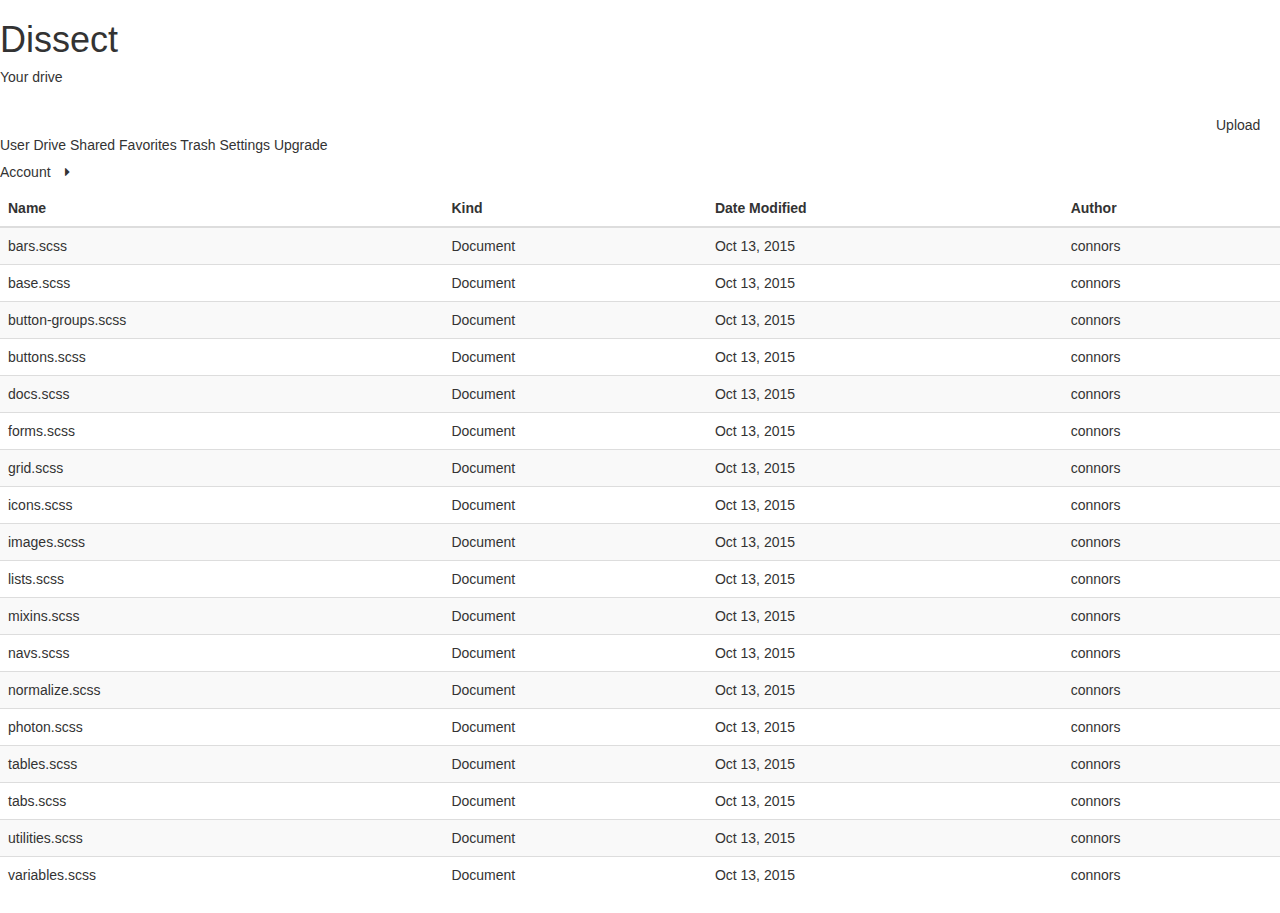
==== index.html @ 8da64d83 "Update 9/11/16" ====
<!DOCTYPE html>
<html lang="en">
  <head>
    <meta charset="utf-8">
    <meta http-equiv="X-UA-Compatible" content="IE=edge">
    <meta name="viewport" content="width=device-width, initial-scale=1">
    <title>Dissect</title>

    <!-- Stylesheets -->
    <link href="https://maxcdn.bootstrapcdn.com/font-awesome/4.5.0/css/font-awesome.min.css" rel="stylesheet" type="text/css">
    <link rel="stylesheet" href="../../css/photon.min.css">
    <link rel="stylesheet" href="style.css">
    <!-- Latest compiled and minified CSS -->
    <link rel="stylesheet" href="boot/css/bootstrap.css">
    <!-- Optional theme -->
    <link rel="stylesheet" href="boot/css/bootstrap-theme.min.css">
    <!-- Latest compiled and minified JavaScript -->
    <script src="boot/js/bootstrap.min.js"></script>

    <!-- Javascript -->
    <script src="js/menu.js" charset="utf-8"></script>
    <script src="js/jquery-3.1.0.min.js"></script>
    <script src="js.js" ></script>
  </head>
  <body>
    <div class="window">

      <!-- .toolbar-header sits at the top of your app -->
      <header class="toolbar toolbar-header">
        <h1 class="title">Dissect</h1>
      </header>

      <!-- Your app's content goes inside .window-content -->
      <div class="window-content">
        <div class="pane-group">
          <div class="pane pane-sm sidebar">
            <nav class="nav-group">
              <h5 class="nav-group-title">Your drive</h5><br>
              <a href="index.html"><div id="stack"><span class="icon icon-menu"></span></div></a>
              <a href="index_grid.html"><div id="thumb"><span class="icon icon-layout"></span></div></a>
              <span class="nav-group-item">
                <span class="icon icon-upload-cloud"></span>
                <a href="upload.html">Upload</a>
              </span>
              <span class="nav-group-item">
                <span class="icon icon-user"></span>
                <a href="profile.html">User</a>
              </span>
              <span class="nav-group-item active">
                <span class="icon icon-home"></span>
                <a href="index.html">Drive</a>
              </span>
              <span class="nav-group-item">
                <span class="icon icon-share"></span>
                <a href="shared.html">Shared</a>
              </span>
              <span class="nav-group-item">
                <span class="icon icon-star"></span>
                <a href="favorites.html">Favorites</a>
              </span>
              <span class="nav-group-item">
                <span class="icon icon-trash"></span>
                <a href="trash.html">Trash</a>
              </span>
              <span class="nav-group-item">
                <span class="icon icon-dot-3"></span>
                <a href="settings.html">Settings</a>
              </span>
              <span class="nav-group-item">
                <span class="icon icon-database"></span>
                <a href="upgrade.html">Upgrade</a>
              </span>
            </nav>

              <nav class="nav-group">
              <h5 class="nav-group-title" id="acc_open">Account<span class="fa fa-caret-down" id="open"></span><span class="fa fa-caret-right" id="close"></span></h5>
              <div id="acc">
                  <span class="nav-group-item">
                    <span class="icon icon-upload-cloud"></span>
                    <a href="upload.html">Upload</a>
                  </span>
                  <span class="nav-group-item">
                    <span class="icon icon-user"></span>
                    <a href="profile.html">User</a>
                  </span>
                  <span class="nav-group-item active">
                    <span class="icon icon-home"></span>
                    <a href="index.html">Drive</a>
                  </span>
                  <span class="nav-group-item">
                    <span class="icon icon-share"></span>
                    <a href="shared.html">Shared</a>
                  </span>
                  <span class="nav-group-item">
                    <span class="icon icon-star"></span>
                    <a href="favorites.html">Favorites</a>
                  </span>
                  <span class="nav-group-item">
                    <span class="icon icon-trash"></span>
                    <a href="trash.html">Trash</a>
                  </span>
                  <span class="nav-group-item">
                    <span class="icon icon-dot-3"></span>
                    <a href="settings.html">Settings</a>
                  </span>
                  <span class="nav-group-item">
                    <span class="icon icon-database"></span>
                    <a href="upgrade.html">Upgrade</a>
                  </span>
              </div>
            </nav>
          </div>

          <div class="pane">
              <div id="det">
                  <div  class="row">
                  <img class="img-responsive col-md-4" alt="..." src="http://placehold.it/350x150" />
                  <h5 class="col-md-8">Details of $_filename</h5>
                  </div>
                  <span><p>$_Size</p></span>
                  <span><p>$_Cloud account it is stored on</p></span>
                  <span><p>$_Date modified</p></span>
                  <span><p>$_Modified by $_User</p></span>
                  <div class="row" id="action">
                    <div class="col-md-4 col-sm-12 col-xs-12">
                      <span class="icon icon-star"><p>Favorite</p></span>
                    </div>
                    <div class="col-md-4 col-sm-12 col-xs-12">
                      <span class="icon icon-trash"><p>Delete</p></span>
                    </div>
                    <div class="col-md-4 col-sm-12 col-xs-12">
                      <span class="icon icon-share"><p>Share</p></span>
                    </div>
                  </div>
                <span class="icon icon-cancel" id="exit"></span>
              </div>
            <table class="table table-striped">
              <thead>
                <a href="#" >
                  <tr class="det_display">
                    <th>Name</th>
                    <th>Kind</th>
                    <th>Date Modified</th>
                    <th>Author</th>
                  </tr>
                </a>
              </thead>
              <tbody>
                <tr>
                  <td>bars.scss</td>
                  <td>Document</td>
                  <td>Oct 13, 2015</td>
                  <td>connors</td>
                </tr>
                <tr>
                  <td>base.scss</td>
                  <td>Document</td>
                  <td>Oct 13, 2015</td>
                  <td>connors</td>
                </tr>
                <tr>
                  <td>button-groups.scss</td>
                  <td>Document</td>
                  <td>Oct 13, 2015</td>
                  <td>connors</td>
                </tr>
                <tr>
                  <td>buttons.scss</td>
                  <td>Document</td>
                  <td>Oct 13, 2015</td>
                  <td>connors</td>
                </tr>
                <tr>
                  <td>docs.scss</td>
                  <td>Document</td>
                  <td>Oct 13, 2015</td>
                  <td>connors</td>
                </tr>
                <tr>
                  <td>forms.scss</td>
                  <td>Document</td>
                  <td>Oct 13, 2015</td>
                  <td>connors</td>
                </tr>
                <tr>
                  <td>grid.scss</td>
                  <td>Document</td>
                  <td>Oct 13, 2015</td>
                  <td>connors</td>
                </tr>
                <tr>
                  <td>icons.scss</td>
                  <td>Document</td>
                  <td>Oct 13, 2015</td>
                  <td>connors</td>
                </tr>
                <tr>
                  <td>images.scss</td>
                  <td>Document</td>
                  <td>Oct 13, 2015</td>
                  <td>connors</td>
                </tr>
                <tr>
                  <td>lists.scss</td>
                  <td>Document</td>
                  <td>Oct 13, 2015</td>
                  <td>connors</td>
                </tr>
                <tr>
                  <td>mixins.scss</td>
                  <td>Document</td>
                  <td>Oct 13, 2015</td>
                  <td>connors</td>
                </tr>
                <tr>
                  <td>navs.scss</td>
                  <td>Document</td>
                  <td>Oct 13, 2015</td>
                  <td>connors</td>
                </tr>
                <tr>
                  <td>normalize.scss</td>
                  <td>Document</td>
                  <td>Oct 13, 2015</td>
                  <td>connors</td>
                </tr>
                <tr>
                  <td>photon.scss</td>
                  <td>Document</td>
                  <td>Oct 13, 2015</td>
                  <td>connors</td>
                </tr>
                <tr>
                  <td>tables.scss</td>
                  <td>Document</td>
                  <td>Oct 13, 2015</td>
                  <td>connors</td>
                </tr>
                <tr>
                  <td>tabs.scss</td>
                  <td>Document</td>
                  <td>Oct 13, 2015</td>
                  <td>connors</td>
                </tr>
                <tr>
                  <td>utilities.scss</td>
                  <td>Document</td>
                  <td>Oct 13, 2015</td>
                  <td>connors</td>
                </tr>
                <tr>
                  <td>variables.scss</td>
                  <td>Document</td>
                  <td>Oct 13, 2015</td>
                  <td>connors</td>
                </tr>
              </tbody>
            </table>
          </div>





        </div>
      </div>
    </div>
  </body>
</html>
---- style.css ----
@charset "UTF-8";
/* CSS Document */

.nav-group a{
	text-decoration:none;
	color:	#333;
}
.nav-group-title span{
    padding-left: 1em;
}
#acc{
    display: none;
}
#open{
    display: none;
}
.dropzone{
    display: -webkit-box;
    display: -webkit-flex;
    display: -ms-flexbox;
    display: flex;
    -webkit-box-align: center;
    -webkit-align-items: center;
    -ms-flex-align: center;
    align-items: center;
    -webkit-box-pack: center;
    -webkit-justify-content: center;
    -ms-flex-pack: center;
    justify-content: center;
    height: 90%;
    position: static;
    width: 100vw;
	max-width: 100%;
    max-height: 90%;
}
#thumb, #stack{
padding: 2px 10px 2px 25px;
display: block;
color: #333;
text-decoration: none;
cursor: pointer;
}
#thumb{
	width: 50%;
	font-size: 1.8em;
	float: left;
	padding-left: 0.3em;
}
#stack{
	width: 45%;
	float: left;
	font-size: 1.8em;
}
#stack span, #thumb span{
	cursor: pointer;
}
.table-striped tr:active:nth-child(even), tr:active, .table-striped tr:active:nth-child(odd) {
    color: #888;
}
.table-striped tr{
	cursor: pointer;
}
#det{
	position: absolute;
	display: none;
	right: 0;
	width: 25vw;
	height: 100%;
	background-color: #e8e6e8;
	background-image: -webkit-gradient(linear,left top,left bottom,color-stop(0,#e8e6e8),color-stop(100%,#d1cfd1));
	background-image: -webkit-linear-gradient(top,#e8e6e8 0,#d1cfd1 100%);
	background-image: linear-gradient(to bottom,#e8e6e8 0,#d1cfd1 100%);
	padding: 25px;
	outline: 0.1em #333 solid;
}
@media screen(max-width: 1000px) {
	#det{
		width: 75vw;
	}
}
#exit{
	font-size: 1.5em;
	float: right;
	position: absolute;
	right: .8em;
	top: .8em;
}
.row{
	margin: 0 !important;
}
#action span{
	font-size: 1.1em;
}
#action p{
	padding-left: .5em;
	display: inherit;
	font-size: .8em;
}
#action::before{
	background-color: black;
	width: 100%;
	height: .1em;

}
#connect_tab_content, #warning_tab_content{
	display: none;
}
#account_tab_content p{
	display: inherit;
}
.container{
	padding: 1em 1.5em;
}
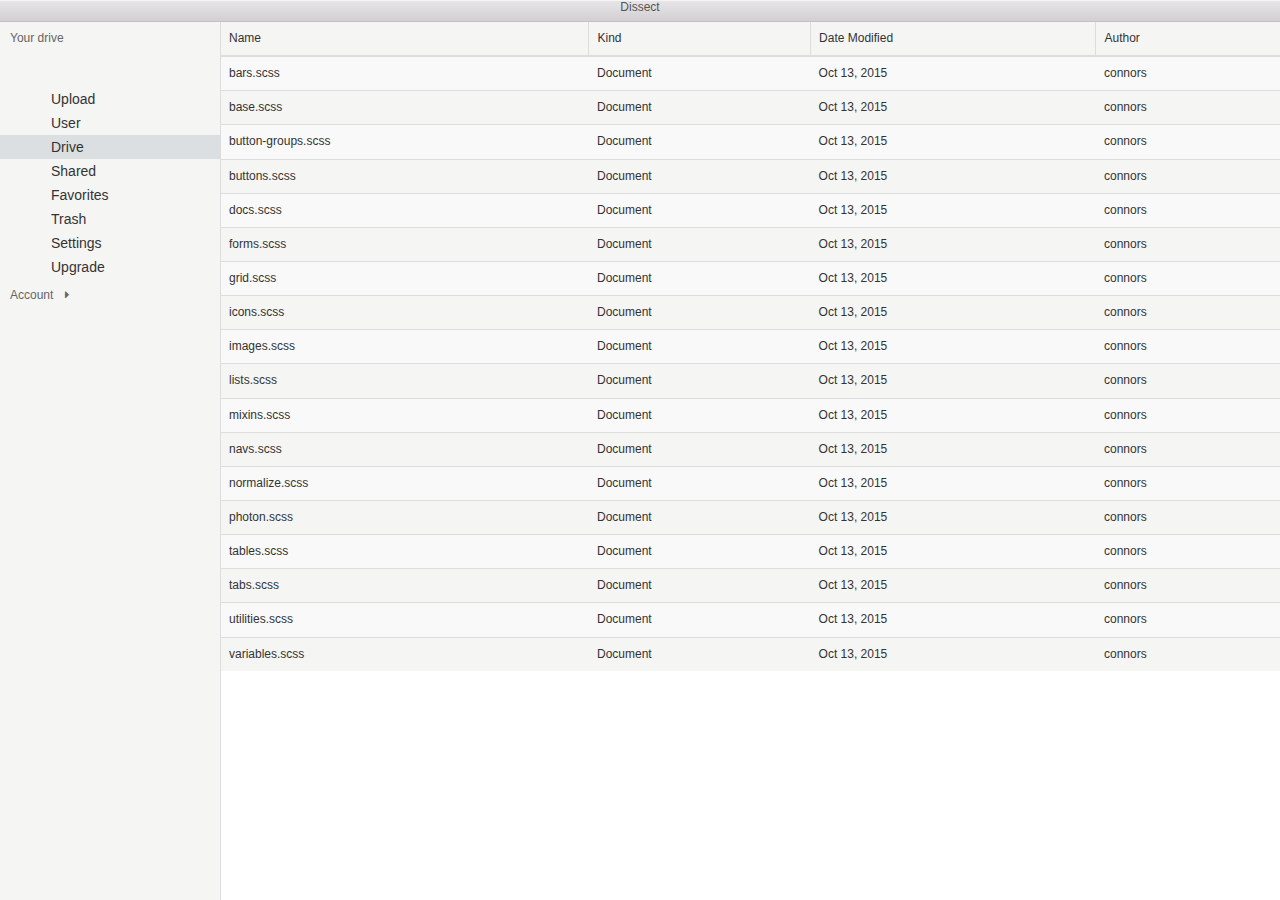
==== commit 5ff8d430: "portable compatibility changes" ====
--- a/index.html
+++ b/index.html
@@ -8,7 +8,7 @@
 
     <!-- Stylesheets -->
     <link href="https://maxcdn.bootstrapcdn.com/font-awesome/4.5.0/css/font-awesome.min.css" rel="stylesheet" type="text/css">
-    <link rel="stylesheet" href="../../css/photon.min.css">
+    <link rel="stylesheet" href="photon.min.css">
     <link rel="stylesheet" href="style.css">
     <!-- Latest compiled and minified CSS -->
     <link rel="stylesheet" href="boot/css/bootstrap.css">
@@ -32,10 +32,11 @@
 
       <!-- Your app's content goes inside .window-content -->
       <div class="window-content">
+        <div id="overlay"></div>
         <div class="pane-group">
           <div class="pane pane-sm sidebar">
             <nav class="nav-group">
-              <h5 class="nav-group-title">Your drive</h5><br>
+              <h5 class="nav-group-title">Your drive</h5>
               <a href="index.html"><div id="stack"><span class="icon icon-menu"></span></div></a>
               <a href="index_grid.html"><div id="thumb"><span class="icon icon-layout"></span></div></a>
               <span class="nav-group-item">
@@ -264,6 +265,5 @@
 
         </div>
       </div>
-    </div>
   </body>
 </html>
--- a/photon.min.css
+++ b/photon.min.css
@@ -0,0 +1,9 @@
+@charset "UTF-8";/*!
+ * =====================================================
+ * Photon v0.1.2
+ * Copyright 2015 Connor Sears
+ * Licensed under MIT (https://github.com/connors/proton/blob/master/LICENSE)
+ *
+ * v0.1.2 designed by @connors.
+ * =====================================================
+ */audio,canvas,progress,sub,sup,video{vertical-align:baseline}body,html{height:100%}hr,html,label{overflow:hidden}.clearfix:after,.toolbar-actions:after,.toolbar:after{clear:both}*,img{-webkit-user-drag:text}.list-group *,.nav-group-item,h1,h2,h3,h4,h5,h6,label,td,th{white-space:nowrap;text-overflow:ellipsis}audio:not([controls]){display:none}a:active,a:hover{outline:0}abbr[title]{border-bottom:1px dotted}b,strong{font-weight:700}dfn{font-style:italic}h1{margin:.67em 0;font-size:36px}small{font-size:80%}sub,sup{font-size:75%;line-height:0;position:relative}sup{top:-.5em}.pane-group,.window{top:0;left:0;right:0}sub{bottom:-.25em}pre{overflow:auto}code,kbd,pre,samp{font-family:monospace,monospace;font-size:1em}button,input,optgroup,select,textarea{color:inherit;font:inherit;margin:0}input[type=number]::-webkit-inner-spin-button,input[type=number]::-webkit-outer-spin-button{height:auto}input[type=search]::-webkit-search-cancel-button,input[type=search]::-webkit-search-decoration{-webkit-appearance:none}fieldset{border:1px solid silver;margin:0 2px;padding:.35em .625em .75em}legend{border:0;padding:0}*{cursor:default;-webkit-user-select:none;-webkit-box-sizing:border-box;box-sizing:border-box}html{width:100%}body{padding:0;margin:0;font-family:system,-apple-system,".SFNSDisplay-Regular","Helvetica Neue",Helvetica,"Segoe UI",sans-serif;font-size:13px;line-height:1.6;color:#333;background-color:transparent}.btn-dropdown:after,.icon:before{font-family:photon-entypo}hr{margin:15px 0;background:0 0;border:0;border-bottom:1px solid #ddd}h1,h2,h3,h4,h5,h6{margin-top:20px;margin-bottom:10px;font-weight:500;overflow:hidden}.btn .icon,.toolbar-header .title{margin-top:1px}h2{font-size:30px}h3{font-size:24px}h4{font-size:18px}h5{font-size:14px}.btn,h6{font-size:12px}.window{position:absolute;bottom:0;display:flex;flex-direction:column;background-color:#fff}.window-content{position:relative;overflow-y:auto;display:flex;flex:1}.selectable-text{cursor:text;-webkit-user-select:text}.btn,.title{cursor:default}.text-center{text-align:center}.text-right{text-align:right}.text-left{text-align:left}.btn,.title{text-align:center}.pull-left{float:left}.pull-right{float:right}.padded{padding:10px}.padded-less{padding:5px}.padded-more{padding:20px}.padded-vertically{padding-top:10px;padding-bottom:10px}.padded-vertically-less{padding-top:5px;padding-bottom:5px}.padded-vertically-more{padding-top:20px;padding-bottom:20px}.padded-horizontally{padding-right:10px;padding-left:10px}.padded-horizontally-less{padding-right:5px;padding-left:5px}.padded-horizontally-more{padding-right:20px;padding-left:20px}.padded-top{padding-top:10px}.padded-top-less{padding-top:5px}.padded-top-more{padding-top:20px}.padded-bottom{padding-bottom:10px}.padded-bottom-less{padding-bottom:5px}.padded-bottom-more{padding-bottom:20px}.sidebar{background-color:#f5f5f4}.draggable{-webkit-app-region:drag}.btn,.btn-group{vertical-align:middle;-webkit-app-region:no-drag}.clearfix:after,.clearfix:before{display:table;content:" "}.btn{display:inline-block;padding:3px 8px;margin-bottom:0;line-height:1.4;white-space:nowrap;background-image:none;border:1px solid transparent;border-radius:4px;box-shadow:0 1px 1px rgba(0,0,0,.06)}.btn:focus{outline:0;box-shadow:none}.btn-mini{padding:2px 6px}.btn-large{padding:6px 12px}.btn-form{padding-right:20px;padding-left:20px}.btn-default{color:#333;background-color:#fcfcfc;background-image:-webkit-gradient(linear,left top,left bottom,color-stop(0,#fcfcfc),color-stop(100%,#f1f1f1));background-image:-webkit-linear-gradient(top,#fcfcfc 0,#f1f1f1 100%);background-image:linear-gradient(to bottom,#fcfcfc 0,#f1f1f1 100%);border-color:#c2c0c2 #c2c0c2 #a19fa1}.btn-default:active{background-color:#ddd;background-image:none}.btn-negative,.btn-positive,.btn-primary,.btn-warning{color:#fff;text-shadow:0 1px 1px rgba(0,0,0,.1)}.btn-primary{border-color:#388df8 #388df8 #0866dc;background-color:#6eb4f7;background-image:-webkit-gradient(linear,left top,left bottom,color-stop(0,#6eb4f7),color-stop(100%,#1a82fb));background-image:-webkit-linear-gradient(top,#6eb4f7 0,#1a82fb 100%);background-image:linear-gradient(to bottom,#6eb4f7 0,#1a82fb 100%)}.btn-primary:active{background-color:#3e9bf4;background-image:-webkit-gradient(linear,left top,left bottom,color-stop(0,#3e9bf4),color-stop(100%,#0469de));background-image:-webkit-linear-gradient(top,#3e9bf4 0,#0469de 100%);background-image:linear-gradient(to bottom,#3e9bf4 0,#0469de 100%)}.btn-positive{border-color:#29a03b #29a03b #248b34;background-color:#5bd46d;background-image:-webkit-gradient(linear,left top,left bottom,color-stop(0,#5bd46d),color-stop(100%,#29a03b));background-image:-webkit-linear-gradient(top,#5bd46d 0,#29a03b 100%);background-image:linear-gradient(to bottom,#5bd46d 0,#29a03b 100%)}.btn-positive:active{background-color:#34c84a;background-image:-webkit-gradient(linear,left top,left bottom,color-stop(0,#34c84a),color-stop(100%,#248b34));background-image:-webkit-linear-gradient(top,#34c84a 0,#248b34 100%);background-image:linear-gradient(to bottom,#34c84a 0,#248b34 100%)}.btn-negative{border-color:#fb2f29 #fb2f29 #fb1710;background-color:#fd918d;background-image:-webkit-gradient(linear,left top,left bottom,color-stop(0,#fd918d),color-stop(100%,#fb2f29));background-image:-webkit-linear-gradient(top,#fd918d 0,#fb2f29 100%);background-image:linear-gradient(to bottom,#fd918d 0,#fb2f29 100%)}.btn-negative:active{background-color:#fc605b;background-image:-webkit-gradient(linear,left top,left bottom,color-stop(0,#fc605b),color-stop(100%,#fb1710));background-image:-webkit-linear-gradient(top,#fc605b 0,#fb1710 100%);background-image:linear-gradient(to bottom,#fc605b 0,#fb1710 100%)}.btn-warning{border-color:#fcaa0e #fcaa0e #ee9d02;background-color:#fece72;background-image:-webkit-gradient(linear,left top,left bottom,color-stop(0,#fece72),color-stop(100%,#fcaa0e));background-image:-webkit-linear-gradient(top,#fece72 0,#fcaa0e 100%);background-image:linear-gradient(to bottom,#fece72 0,#fcaa0e 100%)}.btn-warning:active{background-color:#fdbc40;background-image:-webkit-gradient(linear,left top,left bottom,color-stop(0,#fdbc40),color-stop(100%,#ee9d02));background-image:-webkit-linear-gradient(top,#fdbc40 0,#ee9d02 100%);background-image:linear-gradient(to bottom,#fdbc40 0,#ee9d02 100%)}.btn .icon{float:left;width:14px;height:14px;margin-bottom:1px;color:#737475;font-size:14px;line-height:1}.btn .icon-text{margin-right:5px}.btn-dropdown:after{margin-left:5px;content:""}.btn-group{position:relative;display:inline-block}.toolbar-actions:after,.toolbar-actions:before,.toolbar:after,.toolbar:before{display:table;content:" "}.btn-group .btn{position:relative;float:left}.btn-group .btn:active,.btn-group .btn:focus{z-index:2}.btn-group .btn.active{z-index:3}.btn-group .btn+.btn,.btn-group .btn+.btn-group,.btn-group .btn-group+.btn,.btn-group .btn-group+.btn-group{margin-left:-1px}.btn-group>.btn:first-child{border-top-right-radius:0;border-bottom-right-radius:0}.btn-group>.btn:last-child{border-top-left-radius:0;border-bottom-left-radius:0}.btn-group>.btn:not(:first-child):not(:last-child){border-radius:0}.btn-group .btn+.btn{border-left:1px solid #c2c0c2}.btn-group .btn+.btn.active{border-left:0}.btn-group .active{color:#fff;border:1px solid transparent;background-color:#6d6c6d;background-image:none}.btn-group .active .icon{color:#fff}.toolbar{min-height:22px;box-shadow:inset 0 1px 0 #f5f4f5;background-color:#e8e6e8;background-image:-webkit-gradient(linear,left top,left bottom,color-stop(0,#e8e6e8),color-stop(100%,#d1cfd1));background-image:-webkit-linear-gradient(top,#e8e6e8 0,#d1cfd1 100%);background-image:linear-gradient(to bottom,#e8e6e8 0,#d1cfd1 100%)}.toolbar-header{border-bottom:1px solid #c2c0c2}.toolbar-footer{border-top:1px solid #c2c0c2;-webkit-app-region:drag}.title{margin:0;font-size:12px;font-weight:400;color:#555}.toolbar-borderless{border-top:0;border-bottom:0}.toolbar-actions{margin-top:4px;margin-bottom:3px;padding-right:3px;padding-left:3px;padding-bottom:3px;-webkit-app-region:drag}.form-control,label{display:inline-block;font-size:13px}.toolbar-actions>.btn,.toolbar-actions>.btn-group{margin-left:4px;margin-right:4px}label{margin-bottom:5px}input[type=search]{-webkit-appearance:textfield;box-sizing:border-box}input[type=checkbox],input[type=radio]{margin:4px 0 0;line-height:normal}.checkbox,.form-group,.radio{margin-bottom:10px}.form-control{width:100%;min-height:25px;padding:5px 10px;line-height:1.6;background-color:#fff;border:1px solid #ddd;border-radius:4px;outline:0}.form-control:focus{border-color:#6db3fd;box-shadow:3px 3px 0 #6db3fd,-3px -3px 0 #6db3fd,-3px 3px 0 #6db3fd,3px -3px 0 #6db3fd}textarea{height:auto}.checkbox,.radio{position:relative;display:block;margin-top:10px}.checkbox label,.radio label{padding-left:20px;margin-bottom:0;font-weight:400}.checkbox input[type=checkbox],.checkbox-inline input[type=checkbox],.radio input[type=radio],.radio-inline input[type=radio]{position:absolute;margin-left:-20px;margin-top:4px}.form-actions .btn{margin-right:10px}.form-actions .btn:last-child{margin-right:0}.pane-group{position:absolute;bottom:0;display:flex}.icon:before,.pane,.tab-item{position:relative}.pane{overflow-y:auto;flex:1;border-left:1px solid #ddd}.list-group *,.media-body,.nav-group-item,td,th{overflow:hidden}.pane:first-child{border-left:0}.pane-sm{max-width:220px;min-width:150px}.pane-mini{width:80px;flex:none}.pane-one-fourth{width:25%;flex:none}.pane-one-third{width:33.3%}.img-circle{border-radius:50%}.img-rounded{border-radius:4px}.list-group{width:100%;list-style:none;margin:0;padding:0}.list-group *{margin:0}.list-group-item{padding:10px;font-size:12px;color:#414142;border-top:1px solid #ddd}.list-group-item:first-child{border-top:0}.list-group-item.active,.list-group-item.selected{color:#fff;background-color:#116cd6}.list-group-header{padding:10px}.media-object{margin-top:3px}.media-object.pull-left{margin-right:10px}.media-object.pull-right{margin-left:10px}.nav-group{font-size:14px}.nav-group-item{padding:2px 10px 2px 25px;display:block;color:#333;text-decoration:none}.nav-group-item.active,.nav-group-item:active{background-color:#dcdfe1}.nav-group-item .icon{width:19px;height:18px;float:left;color:#737475;margin-top:-3px;margin-right:7px;font-size:18px;text-align:center}.nav-group-title{margin:0;padding:10px 10px 2px;font-size:12px;font-weight:500;color:#666}.icon:before,th{font-weight:400}@font-face{font-family:photon-entypo;src:url(../fonts/photon-entypo.eot);src:url(../fonts/photon-entypo.eot?#iefix) format("eot"),url(../fonts/photon-entypo.woff) format("woff"),url(../fonts/photon-entypo.ttf) format("truetype");font-weight:400;font-style:normal}.icon:before{display:inline-block;speak:none;font-size:100%;font-style:normal;font-variant:normal;text-transform:none;line-height:1;-webkit-font-smoothing:antialiased;-moz-osx-font-smoothing:grayscale}.icon-note:before{content:'\e800'}.icon-note-beamed:before{content:'\e801'}.icon-music:before{content:'\e802'}.icon-search:before{content:'\e803'}.icon-flashlight:before{content:'\e804'}.icon-mail:before{content:'\e805'}.icon-heart:before{content:'\e806'}.icon-heart-empty:before{content:'\e807'}.icon-star:before{content:'\e808'}.icon-star-empty:before{content:'\e809'}.icon-user:before{content:'\e80a'}.icon-users:before{content:'\e80b'}.icon-user-add:before{content:'\e80c'}.icon-video:before{content:'\e80d'}.icon-picture:before{content:'\e80e'}.icon-camera:before{content:'\e80f'}.icon-layout:before{content:'\e810'}.icon-menu:before{content:'\e811'}.icon-check:before{content:'\e812'}.icon-cancel:before{content:'\e813'}.icon-cancel-circled:before{content:'\e814'}.icon-cancel-squared:before{content:'\e815'}.icon-plus:before{content:'\e816'}.icon-plus-circled:before{content:'\e817'}.icon-plus-squared:before{content:'\e818'}.icon-minus:before{content:'\e819'}.icon-minus-circled:before{content:'\e81a'}.icon-minus-squared:before{content:'\e81b'}.icon-help:before{content:'\e81c'}.icon-help-circled:before{content:'\e81d'}.icon-info:before{content:'\e81e'}.icon-info-circled:before{content:'\e81f'}.icon-back:before{content:'\e820'}.icon-home:before{content:'\e821'}.icon-link:before{content:'\e822'}.icon-attach:before{content:'\e823'}.icon-lock:before{content:'\e824'}.icon-lock-open:before{content:'\e825'}.icon-eye:before{content:'\e826'}.icon-tag:before{content:'\e827'}.icon-bookmark:before{content:'\e828'}.icon-bookmarks:before{content:'\e829'}.icon-flag:before{content:'\e82a'}.icon-thumbs-up:before{content:'\e82b'}.icon-thumbs-down:before{content:'\e82c'}.icon-download:before{content:'\e82d'}.icon-upload:before{content:'\e82e'}.icon-upload-cloud:before{content:'\e82f'}.icon-reply:before{content:'\e830'}.icon-reply-all:before{content:'\e831'}.icon-forward:before{content:'\e832'}.icon-quote:before{content:'\e833'}.icon-code:before{content:'\e834'}.icon-export:before{content:'\e835'}.icon-pencil:before{content:'\e836'}.icon-feather:before{content:'\e837'}.icon-print:before{content:'\e838'}.icon-retweet:before{content:'\e839'}.icon-keyboard:before{content:'\e83a'}.icon-comment:before{content:'\e83b'}.icon-chat:before{content:'\e83c'}.icon-bell:before{content:'\e83d'}.icon-attention:before{content:'\e83e'}.icon-alert:before{content:'\e83f'}.icon-vcard:before{content:'\e840'}.icon-address:before{content:'\e841'}.icon-location:before{content:'\e842'}.icon-map:before{content:'\e843'}.icon-direction:before{content:'\e844'}.icon-compass:before{content:'\e845'}.icon-cup:before{content:'\e846'}.icon-trash:before{content:'\e847'}.icon-doc:before{content:'\e848'}.icon-docs:before{content:'\e849'}.icon-doc-landscape:before{content:'\e84a'}.icon-doc-text:before{content:'\e84b'}.icon-doc-text-inv:before{content:'\e84c'}.icon-newspaper:before{content:'\e84d'}.icon-book-open:before{content:'\e84e'}.icon-book:before{content:'\e84f'}.icon-folder:before{content:'\e850'}.icon-archive:before{content:'\e851'}.icon-box:before{content:'\e852'}.icon-rss:before{content:'\e853'}.icon-phone:before{content:'\e854'}.icon-cog:before{content:'\e855'}.icon-tools:before{content:'\e856'}.icon-share:before{content:'\e857'}.icon-shareable:before{content:'\e858'}.icon-basket:before{content:'\e859'}.icon-bag:before{content:'\e85a'}.icon-calendar:before{content:'\e85b'}.icon-login:before{content:'\e85c'}.icon-logout:before{content:'\e85d'}.icon-mic:before{content:'\e85e'}.icon-mute:before{content:'\e85f'}.icon-sound:before{content:'\e860'}.icon-volume:before{content:'\e861'}.icon-clock:before{content:'\e862'}.icon-hourglass:before{content:'\e863'}.icon-lamp:before{content:'\e864'}.icon-light-down:before{content:'\e865'}.icon-light-up:before{content:'\e866'}.icon-adjust:before{content:'\e867'}.icon-block:before{content:'\e868'}.icon-resize-full:before{content:'\e869'}.icon-resize-small:before{content:'\e86a'}.icon-popup:before{content:'\e86b'}.icon-publish:before{content:'\e86c'}.icon-window:before{content:'\e86d'}.icon-arrow-combo:before{content:'\e86e'}.icon-down-circled:before{content:'\e86f'}.icon-left-circled:before{content:'\e870'}.icon-right-circled:before{content:'\e871'}.icon-up-circled:before{content:'\e872'}.icon-down-open:before{content:'\e873'}.icon-left-open:before{content:'\e874'}.icon-right-open:before{content:'\e875'}.icon-up-open:before{content:'\e876'}.icon-down-open-mini:before{content:'\e877'}.icon-left-open-mini:before{content:'\e878'}.icon-right-open-mini:before{content:'\e879'}.icon-up-open-mini:before{content:'\e87a'}.icon-down-open-big:before{content:'\e87b'}.icon-left-open-big:before{content:'\e87c'}.icon-right-open-big:before{content:'\e87d'}.icon-up-open-big:before{content:'\e87e'}.icon-down:before{content:'\e87f'}.icon-left:before{content:'\e880'}.icon-right:before{content:'\e881'}.icon-up:before{content:'\e882'}.icon-down-dir:before{content:'\e883'}.icon-left-dir:before{content:'\e884'}.icon-right-dir:before{content:'\e885'}.icon-up-dir:before{content:'\e886'}.icon-down-bold:before{content:'\e887'}.icon-left-bold:before{content:'\e888'}.icon-right-bold:before{content:'\e889'}.icon-up-bold:before{content:'\e88a'}.icon-down-thin:before{content:'\e88b'}.icon-left-thin:before{content:'\e88c'}.icon-right-thin:before{content:'\e88d'}.icon-up-thin:before{content:'\e88e'}.icon-ccw:before{content:'\e88f'}.icon-cw:before{content:'\e890'}.icon-arrows-ccw:before{content:'\e891'}.icon-level-down:before{content:'\e892'}.icon-level-up:before{content:'\e893'}.icon-shuffle:before{content:'\e894'}.icon-loop:before{content:'\e895'}.icon-switch:before{content:'\e896'}.icon-play:before{content:'\e897'}.icon-stop:before{content:'\e898'}.icon-pause:before{content:'\e899'}.icon-record:before{content:'\e89a'}.icon-to-end:before{content:'\e89b'}.icon-to-start:before{content:'\e89c'}.icon-fast-forward:before{content:'\e89d'}.icon-fast-backward:before{content:'\e89e'}.icon-progress-0:before{content:'\e89f'}.icon-progress-1:before{content:'\e8a0'}.icon-progress-2:before{content:'\e8a1'}.icon-progress-3:before{content:'\e8a2'}.icon-target:before{content:'\e8a3'}.icon-palette:before{content:'\e8a4'}.icon-list:before{content:'\e8a5'}.icon-list-add:before{content:'\e8a6'}.icon-signal:before{content:'\e8a7'}.icon-trophy:before{content:'\e8a8'}.icon-battery:before{content:'\e8a9'}.icon-back-in-time:before{content:'\e8aa'}.icon-monitor:before{content:'\e8ab'}.icon-mobile:before{content:'\e8ac'}.icon-network:before{content:'\e8ad'}.icon-cd:before{content:'\e8ae'}.icon-inbox:before{content:'\e8af'}.icon-install:before{content:'\e8b0'}.icon-globe:before{content:'\e8b1'}.icon-cloud:before{content:'\e8b2'}.icon-cloud-thunder:before{content:'\e8b3'}.icon-flash:before{content:'\e8b4'}.icon-moon:before{content:'\e8b5'}.icon-flight:before{content:'\e8b6'}.icon-paper-plane:before{content:'\e8b7'}.icon-leaf:before{content:'\e8b8'}.icon-lifebuoy:before{content:'\e8b9'}.icon-mouse:before{content:'\e8ba'}.icon-briefcase:before{content:'\e8bb'}.icon-suitcase:before{content:'\e8bc'}.icon-dot:before{content:'\e8bd'}.icon-dot-2:before{content:'\e8be'}.icon-dot-3:before{content:'\e8bf'}.icon-brush:before{content:'\e8c0'}.icon-magnet:before{content:'\e8c1'}.icon-infinity:before{content:'\e8c2'}.icon-erase:before{content:'\e8c3'}.icon-chart-pie:before{content:'\e8c4'}.icon-chart-line:before{content:'\e8c5'}.icon-chart-bar:before{content:'\e8c6'}.icon-chart-area:before{content:'\e8c7'}.icon-tape:before{content:'\e8c8'}.icon-graduation-cap:before{content:'\e8c9'}.icon-language:before{content:'\e8ca'}.icon-ticket:before{content:'\e8cb'}.icon-water:before{content:'\e8cc'}.icon-droplet:before{content:'\e8cd'}.icon-air:before{content:'\e8ce'}.icon-credit-card:before{content:'\e8cf'}.icon-floppy:before{content:'\e8d0'}.icon-clipboard:before{content:'\e8d1'}.icon-megaphone:before{content:'\e8d2'}.icon-database:before{content:'\e8d3'}.icon-drive:before{content:'\e8d4'}.icon-bucket:before{content:'\e8d5'}.icon-thermometer:before{content:'\e8d6'}.icon-key:before{content:'\e8d7'}.icon-flow-cascade:before{content:'\e8d8'}.icon-flow-branch:before{content:'\e8d9'}.icon-flow-tree:before{content:'\e8da'}.icon-flow-line:before{content:'\e8db'}.icon-flow-parallel:before{content:'\e8dc'}.icon-rocket:before{content:'\e8dd'}.icon-gauge:before{content:'\e8de'}.icon-traffic-cone:before{content:'\e8df'}.icon-cc:before{content:'\e8e0'}.icon-cc-by:before{content:'\e8e1'}.icon-cc-nc:before{content:'\e8e2'}.icon-cc-nc-eu:before{content:'\e8e3'}.icon-cc-nc-jp:before{content:'\e8e4'}.icon-cc-sa:before{content:'\e8e5'}.icon-cc-nd:before{content:'\e8e6'}.icon-cc-pd:before{content:'\e8e7'}.icon-cc-zero:before{content:'\e8e8'}.icon-cc-share:before{content:'\e8e9'}.icon-cc-remix:before{content:'\e8ea'}.icon-github:before{content:'\e8eb'}.icon-github-circled:before{content:'\e8ec'}.icon-flickr:before{content:'\e8ed'}.icon-flickr-circled:before{content:'\e8ee'}.icon-vimeo:before{content:'\e8ef'}.icon-vimeo-circled:before{content:'\e8f0'}.icon-twitter:before{content:'\e8f1'}.icon-twitter-circled:before{content:'\e8f2'}.icon-facebook:before{content:'\e8f3'}.icon-facebook-circled:before{content:'\e8f4'}.icon-facebook-squared:before{content:'\e8f5'}.icon-gplus:before{content:'\e8f6'}.icon-gplus-circled:before{content:'\e8f7'}.icon-pinterest:before{content:'\e8f8'}.icon-pinterest-circled:before{content:'\e8f9'}.icon-tumblr:before{content:'\e8fa'}.icon-tumblr-circled:before{content:'\e8fb'}.icon-linkedin:before{content:'\e8fc'}.icon-linkedin-circled:before{content:'\e8fd'}.icon-dribbble:before{content:'\e8fe'}.icon-dribbble-circled:before{content:'\e8ff'}.icon-stumbleupon:before{content:'\e900'}.icon-stumbleupon-circled:before{content:'\e901'}.icon-lastfm:before{content:'\e902'}.icon-lastfm-circled:before{content:'\e903'}.icon-rdio:before{content:'\e904'}.icon-rdio-circled:before{content:'\e905'}.icon-spotify:before{content:'\e906'}.icon-spotify-circled:before{content:'\e907'}.icon-qq:before{content:'\e908'}.icon-instagram:before{content:'\e909'}.icon-dropbox:before{content:'\e90a'}.icon-evernote:before{content:'\e90b'}.icon-flattr:before{content:'\e90c'}.icon-skype:before{content:'\e90d'}.icon-skype-circled:before{content:'\e90e'}.icon-renren:before{content:'\e90f'}.icon-sina-weibo:before{content:'\e910'}.icon-paypal:before{content:'\e911'}.icon-picasa:before{content:'\e912'}.icon-soundcloud:before{content:'\e913'}.icon-mixi:before{content:'\e914'}.icon-behance:before{content:'\e915'}.icon-google-circles:before{content:'\e916'}.icon-vkontakte:before{content:'\e917'}.icon-smashing:before{content:'\e918'}.icon-sweden:before{content:'\e919'}.icon-db-shape:before{content:'\e91a'}.icon-logo-db:before{content:'\e91b'}table{border-spacing:0;width:100%;border:0;border-collapse:separate;font-size:12px;text-align:left}.table-striped tr:nth-child(even),thead{background-color:#f5f5f4}tbody{background-color:#fff}.table-striped tr:active:nth-child(even),tr:active{color:#fff;}thead tr:active{color:#333;background-color:#f5f5f4}th{border-right:1px solid #ddd;border-bottom:1px solid #ddd}td,th{padding:2px 15px}td:last-child,th:last-child{border-right:0}.tab-group{margin-top:-1px;display:flex;border-top:1px solid #989698;border-bottom:1px solid #989698}.tab-item{flex:1;padding:3px;font-size:12px;text-align:center;border-left:1px solid #989698;background-color:#b8b6b8;background-image:-webkit-gradient(linear,left top,left bottom,color-stop(0,#b8b6b8),color-stop(100%,#b0aeb0));background-image:-webkit-linear-gradient(top,#b8b6b8 0,#b0aeb0 100%);background-image:linear-gradient(to bottom,#b8b6b8 0,#b0aeb0 100%)}.tab-item:first-child{border-left:0}.tab-item.active{background-color:#d4d2d4;background-image:-webkit-gradient(linear,left top,left bottom,color-stop(0,#d4d2d4),color-stop(100%,#cccacc));background-image:-webkit-linear-gradient(top,#d4d2d4 0,#cccacc 100%);background-image:linear-gradient(to bottom,#d4d2d4 0,#cccacc 100%)}.tab-item .icon-close-tab:hover,.tab-item:after{background-color:rgba(0,0,0,.08)}.tab-item .icon-close-tab{position:absolute;top:50%;left:5px;width:15px;height:15px;font-size:15px;line-height:15px;text-align:center;color:#666;opacity:0;transition:opacity .1s linear,background-color .1s linear;border-radius:3px;transform:translateY(-50%);z-index:10}.tab-item:after{position:absolute;top:0;right:0;bottom:0;left:0;content:"";opacity:0;transition:opacity .1s linear;z-index:1}.tab-item:hover .icon-close-tab,.tab-item:hover:not(.active):after{opacity:1}.tab-item-fixed{flex:none;padding:3px 10px}
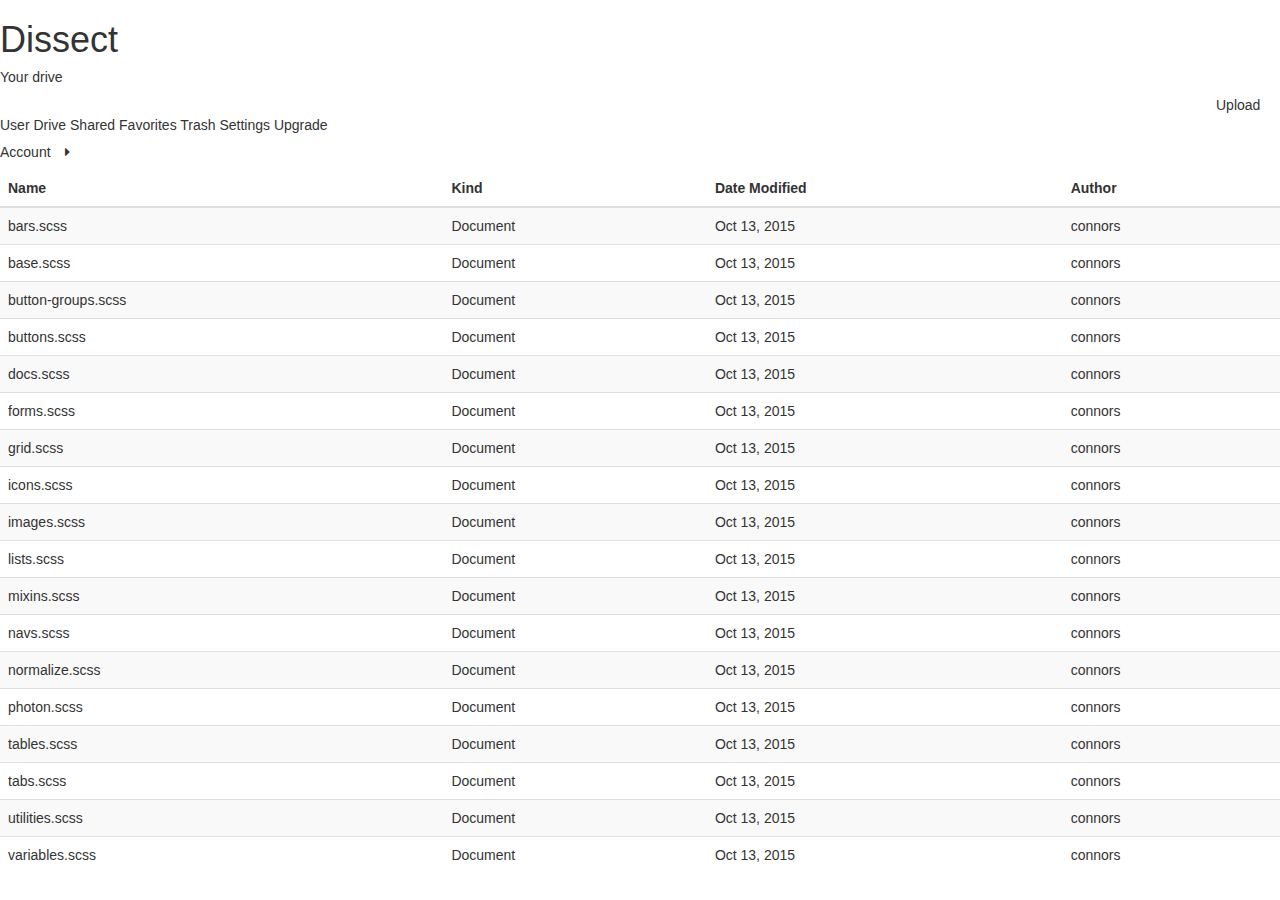
==== commit 1307d0da: "fixed jquery issue" ====
--- a/index.html
+++ b/index.html
@@ -7,8 +7,9 @@
     <title>Dissect</title>
 
     <!-- Stylesheets -->
+    <link href="font-awesome.min.css" rel="stylesheet" type="text/css">
     <link href="https://maxcdn.bootstrapcdn.com/font-awesome/4.5.0/css/font-awesome.min.css" rel="stylesheet" type="text/css">
-    <link rel="stylesheet" href="photon.min.css">
+    <link rel="stylesheet" href="../../css/photon.min.css">
     <link rel="stylesheet" href="style.css">
     <!-- Latest compiled and minified CSS -->
     <link rel="stylesheet" href="boot/css/bootstrap.css">
@@ -18,8 +19,8 @@
     <script src="boot/js/bootstrap.min.js"></script>
 
     <!-- Javascript -->
-    <script src="js/menu.js" charset="utf-8"></script>
-    <script src="js/jquery-3.1.0.min.js"></script>
+    <script src="js/jquery-3.1.0.min.js" charset="utf-8"></script>
+    <script src="js/menu.js"></script>
     <script src="js.js" ></script>
   </head>
   <body>
--- a/style.css
+++ b/style.css
@@ -72,11 +72,23 @@
 	background-image: linear-gradient(to bottom,#e8e6e8 0,#d1cfd1 100%);
 	padding: 25px;
 	outline: 0.1em #333 solid;
+	z-index: 99;
 }
 @media screen(max-width: 1000px) {
 	#det{
 		width: 75vw;
 	}
+}
+#overlay{
+	z-index: 50;
+	background-color: rgba(0, 0, 0, 0.7);
+	position: absolute;
+	left: 0;
+	right: 0;
+	width: 100%;
+	height: 100%;
+	display: none;
+	top: 0;
 }
 #exit{
 	font-size: 1.5em;
@@ -111,3 +123,6 @@
 .container{
 	padding: 1em 1.5em;
 }
+#acc_open span{
+	cursor: pointer;
+}
